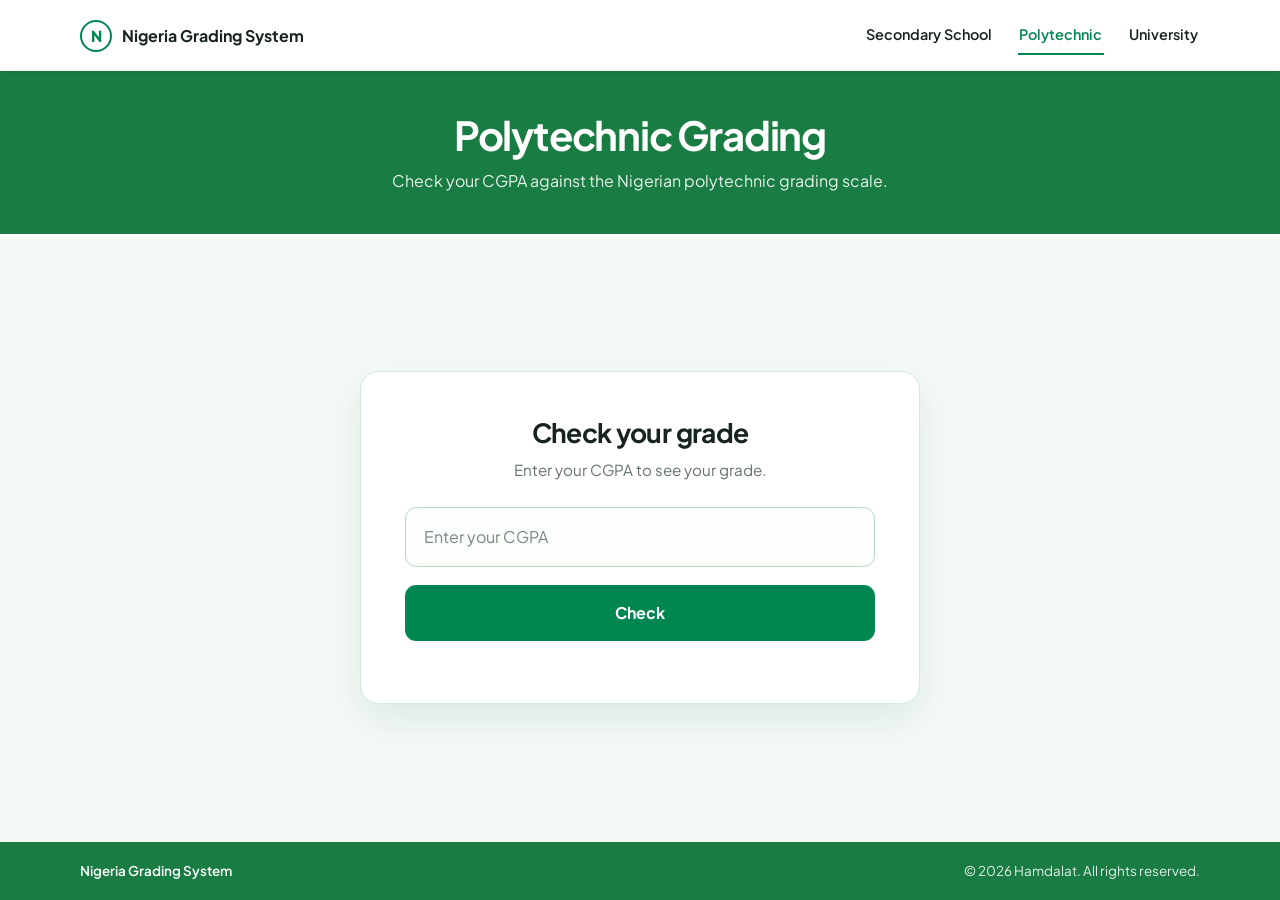
==== poly.html @ 52fcf4c8 "Add HTML structure and JavaScript functionality for grading system across all education levels" ====
<!DOCTYPE html>
<html lang="en">
<head>
  <meta charset="UTF-8">
  <meta name="viewport" content="width=device-width, initial-scale=1.0">
  <title>Polytechnic Grading | Nigeria Grading System</title>
  <link rel="stylesheet" href="style.css">
</head>
<body data-page="poly">
  <header class="site-header">
    <div class="site-header-inner">
      <a class="brand" href="index.html"><span class="brand-mark" aria-hidden="true">N</span>Nigeria Grading System</a>
      <nav class="nav-links" aria-label="Main navigation">
        <a href="secondary.html">Secondary School</a>
        <a href="poly.html" aria-current="page">Polytechnic</a>
        <a href="university.html">University</a>
      </nav>
    </div>
  </header>
  <main>
    <section class="page-hero">
      <h1>Polytechnic Grading</h1>
      <p>Check your CGPA against the Nigerian polytechnic grading scale.</p>
    </section>
    <div class="grading-main">
      <div class="grading-card">
        <div class="grading-intro">
          <h2>Check your grade</h2>
          <p>Enter your CGPA to see your grade.</p>
        </div>
        <input type="text" placeholder="Enter your CGPA" id="input" maxlength="4">
        <button onclick="checkPoly()">Check</button>
        <div id="displayArea"></div>
        <div></div>
      </div>
    </div>
  </main>
  <footer class="site-footer">
    <div class="site-footer-inner">
      <p>Nigeria Grading System</p>
      <p>© 2026 Hamdalat. All rights reserved.</p>
    </div>
  </footer>
  <script src="script.js"></script>
</body>
</html>
---- style.css ----
@import url('https://fonts.googleapis.com/css2?family=Plus+Jakarta+Sans:wght@400;500;600;700;800&display=swap');

:root {
  color-scheme: light;
  --green: #008751;
  --green-dark: #006b40;
  --green-light: #eaf6ef;
  --ink: #17231d;
  --muted: #64736a;
  --line: #dce8e1;
  --white: #fff;
}

* {
  box-sizing: border-box;
}

html {
  min-width: 320px;
  scroll-behavior: smooth;
}

body {
  min-height: 100vh;
  margin: 0;
  display: flex;
  flex-direction: column;
  background: #fff;
  color: var(--ink);
  font-family: "Plus Jakarta Sans", Arial, sans-serif;
  line-height: 1.6;
}

body[data-page="home"] > nav,
.site-header {
  width: 100%;
  padding: 1rem 1.5rem;
  background: var(--white);
  border: 0 !important;
  box-shadow: 0 1px 8px rgb(20 52 35 / 7%);
  position: relative;
  z-index: 1;
}

body[data-page="home"] > nav {
  padding: 1rem 1.5rem !important;
}

.nav-parent,
.site-header-inner {
  width: min(100%, 1120px);
  margin: 0 auto;
  display: flex;
  align-items: center;
  justify-content: space-between;
  gap: 1.5rem;
}

.nav-text,
.brand {
  display: flex;
  align-items: center;
  gap: 0.65rem;
  color: var(--ink);
  text-decoration: none;
  flex-shrink: 0;
}

.nav-text::before,
.brand-mark {
  content: "N";
  width: 2rem;
  height: 2rem;
  display: inline-grid;
  place-items: center;
  border: 2px solid var(--green);
  border-radius: 50%;
  color: var(--green);
  font-size: 0.95rem;
  font-weight: 800;
}

.nav-text h2 {
  display: none;
}

.nav-text p {
  margin: 0;
  font-size: 1rem;
  font-weight: 700;
}

.brand {
  font-weight: 700;
}

.nav-links {
  display: flex;
  align-items: center;
  justify-content: flex-end;
  flex-wrap: wrap;
  gap: 0.5rem 1.5rem;
}

.nav-links a {
  padding: 0.45rem 0.1rem;
  color: var(--ink) !important;
  font-size: 0.9rem;
  font-weight: 600;
  text-decoration: none;
  border-bottom: 2px solid transparent;
  transition: color 160ms ease, border-color 160ms ease;
}

.nav-links a:hover,
.nav-links a:focus-visible {
  color: var(--green) !important;
  border-bottom-color: var(--green);
}

body[data-page="secondary"] .nav-links a[href="secondary.html"],
body[data-page="poly"] .nav-links a[href="poly.html"],
body[data-page="university"] .nav-links a[href="university.html"] {
  color: var(--green) !important;
  border-bottom-color: var(--green);
}

body[data-page="home"] main {
  min-height: 290px;
  padding: 3.25rem 1.5rem;
  display: grid;
  place-items: center;
  border: 0 !important;
  background: #197c42;
  color: var(--white);
  text-align: center;
}

body[data-page="home"] main .container {
  max-width: 720px;
}

body[data-page="home"] main h1 {
  max-width: 620px;
  margin: 0 auto 0.85rem;
  font-size: clamp(2.2rem, 5vw, 3.2rem);
  font-weight: 700;
  letter-spacing: -0.035em;
  line-height: 1.12;
}

body[data-page="home"] main p {
  max-width: 650px;
  margin: 0 auto;
  color: rgb(255 255 255 / 92%);
  font-size: 1rem;
}

.page-hero {
  padding: 2.5rem 1.25rem;
  background: #197c42;
  color: var(--white);
  text-align: center;
}

.page-hero h1 {
  margin: 0;
  font-size: clamp(1.9rem, 4vw, 2.5rem);
  font-weight: 700;
  letter-spacing: -0.03em;
  line-height: 1.2;
}

.page-hero p {
  margin: 0.55rem 0 0;
  color: rgb(255 255 255 / 90%);
}

body:not([data-page="home"]) main {
  display: flex;
  flex: 1;
  flex-direction: column;
}

body[data-page="home"] section {
  flex: 1;
  padding: 4.25rem 1.5rem;
  border: 0 !important;
  background: #fff;
}

body[data-page="home"] section > .container {
  width: min(100%, 960px);
  margin: 0 auto;
}

body[data-page="home"] section .container > div {
  display: grid;
  grid-template-columns: repeat(3, minmax(0, 1fr));
  gap: 1.25rem;
  border: 0 !important;
}

body[data-page="home"] section .container > div > a {
  min-height: 228px;
  padding: 1.85rem 1.5rem;
  display: flex;
  align-items: stretch;
  color: var(--ink) !important;
  text-align: center;
  text-decoration: none;
  background: var(--white);
  border: 1px solid var(--line);
  border-radius: 0.8rem;
  box-shadow: 0 1px 2px rgb(12 57 32 / 3%);
  transition: border-color 180ms ease, box-shadow 180ms ease, transform 180ms ease;
}

body[data-page="home"] section .container > div > a:hover,
body[data-page="home"] section .container > div > a:focus-visible {
  border-color: var(--green);
  box-shadow: 0 12px 25px rgb(12 57 32 / 12%);
  transform: translateY(-3px);
}

body[data-page="home"] section .container > div > a > div {
  width: 100%;
  display: flex;
  flex-direction: column;
  align-items: center;
  justify-content: center;
  gap: 0.55rem;
  border: 0 !important;
}

.card-icon {
  width: 2.75rem;
  height: 2.75rem;
  margin-bottom: 0.4rem;
  display: grid;
  place-items: center;
  border-radius: 0.65rem;
  background: var(--green);
  color: var(--white);
}

.card-icon svg {
  width: 1.4rem;
  height: 1.4rem;
  fill: none;
  stroke: currentColor;
  stroke-linecap: round;
  stroke-linejoin: round;
  stroke-width: 1.8;
}

body[data-page="home"] section .container > div > a p:first-of-type {
  margin: 0;
  font-size: 1.12rem;
  font-weight: 700;
}

body[data-page="home"] section .container > div > a p:last-of-type {
  max-width: 250px;
  margin: 0;
  color: var(--muted);
  font-size: 0.9rem;
}

.grading-main {
  flex: 1;
  padding: clamp(2.5rem, 6vw, 4rem) 1.25rem;
  display: grid;
  place-items: center;
  background: #f5faf7;
}

.grading-card {
  width: min(100%, 560px);
  margin: 0 auto;
  padding: clamp(1.5rem, 5vw, 2.75rem);
  display: flex;
  flex-direction: column;
  gap: 1.15rem;
  background: var(--white);
  border: 1px solid #d5e8dc;
  border-radius: 1.15rem;
  box-shadow: 0 16px 40px rgb(24 75 46 / 10%);
}

.grading-intro {
  margin-bottom: 0.35rem;
  text-align: center;
}

.grading-intro h2 {
  margin: 0;
  color: var(--ink);
  font-size: clamp(1.35rem, 3vw, 1.65rem);
  font-weight: 700;
  letter-spacing: -0.025em;
  line-height: 1.3;
}

.grading-intro p {
  margin: 0.5rem 0 0;
  color: var(--muted);
  font-size: 0.95rem;
}

.grading-card > div:empty:not(#displayArea) {
  display: none;
}

.grading-card input {
  width: 100%;
  min-height: 3.75rem;
  padding: 0.9rem 1.1rem;
  color: var(--ink);
  background: #fcfefc;
  border: 1px solid #b8d9c5;
  border-radius: 0.7rem;
  font: inherit;
  transition: background-color 160ms ease, border-color 160ms ease, box-shadow 160ms ease;
}

.grading-card input::placeholder {
  color: #78877e;
}

.grading-card input:focus {
  outline: 0;
  border-color: var(--green);
  background: var(--white);
  box-shadow: 0 0 0 4px rgb(0 135 81 / 15%);
}

.grading-card button {
  width: 100%;
  min-height: 3.5rem;
  padding: 0.8rem 1.35rem;
  color: var(--white);
  background: var(--green);
  border: 0;
  border-radius: 0.7rem;
  cursor: pointer;
  font: inherit;
  font-weight: 700;
  transition: background-color 160ms ease, transform 160ms ease, box-shadow 160ms ease;
}

.grading-card button:hover {
  background: var(--green-dark);
  box-shadow: 0 5px 14px rgb(0 107 64 / 20%);
  transform: translateY(-1px);
}

.grading-card button:focus-visible {
  outline: 3px solid rgb(0 135 81 / 30%);
  outline-offset: 3px;
}

.grading-card button:active {
  background: #005b36;
  box-shadow: none;
  transform: translateY(1px);
}

#displayArea {
  min-height: 3.5rem;
  padding: 0.85rem 1rem;
  display: flex;
  align-items: center;
  color: var(--green-dark);
  background: #edf8f1;
  border: 1px solid #c5e5d1;
  border-radius: 0.7rem;
  font-weight: 600;
  font-size: 1.05rem;
}

#displayArea:empty {
  min-height: 0;
  padding: 0;
  border: 0;
  background: transparent;
}

#displayArea p {
  margin: 0;
}

body > footer,
.site-footer {
  width: 100%;
  margin-top: auto;
  padding: 1.15rem 1.5rem;
  color: var(--white);
  background: #197c42;
  border: 0 !important;
}

.footer-container,
.site-footer-inner {
  width: min(100%, 1120px);
  margin: 0 auto;
  display: flex;
  align-items: center;
  justify-content: space-between;
  gap: 1rem;
}

.footer-text p,
.site-footer p {
  margin: 0;
  font-size: 0.84rem;
}

.footer-text:first-child,
.site-footer p:first-child {
  font-weight: 600;
}

.site-footer p:last-child,
.footer-text:last-child {
  color: rgb(255 255 255 / 88%);
  text-align: right;
}

/* The landing page retains Bootstrap utility classes from its original markup. */
.border {
  border: 0 !important;
}

@media (max-width: 700px) {
  .nav-parent,
  .site-header-inner {
    align-items: flex-start;
    flex-direction: column;
    gap: 0.6rem;
  }

  .nav-links {
    width: 100%;
    justify-content: flex-start;
    gap: 0.35rem 1.1rem;
  }

  body[data-page="home"] > nav {
    padding: 0.85rem 1.1rem !important;
  }

  .site-header {
    padding: 0.85rem 1.1rem;
  }

  body[data-page="home"] main {
    min-height: 250px;
    padding: 3rem 1.2rem;
  }

  body[data-page="home"] section {
    padding: 2.5rem 1.1rem;
  }

  body[data-page="home"] section .container > div {
    grid-template-columns: 1fr;
  }

  body[data-page="home"] section .container > div > a {
    min-height: 200px;
  }
}

@media (max-width: 440px) {
  .nav-links {
    gap: 0.25rem 0.8rem;
  }

  .nav-links a {
    font-size: 0.82rem;
  }

  .footer-container,
  .site-footer-inner {
    align-items: flex-start;
    flex-direction: column;
    gap: 0.4rem;
  }

  .site-footer p:last-child,
  .footer-text:last-child {
    text-align: left;
  }

  .grading-main {
    padding: 2.25rem 1rem 3rem;
  }
}

@media (prefers-reduced-motion: reduce) {
  *,
  *::before,
  *::after {
    scroll-behavior: auto !important;
    transition-duration: 0.01ms !important;
    animation-duration: 0.01ms !important;
    animation-iteration-count: 1 !important;
  }
}
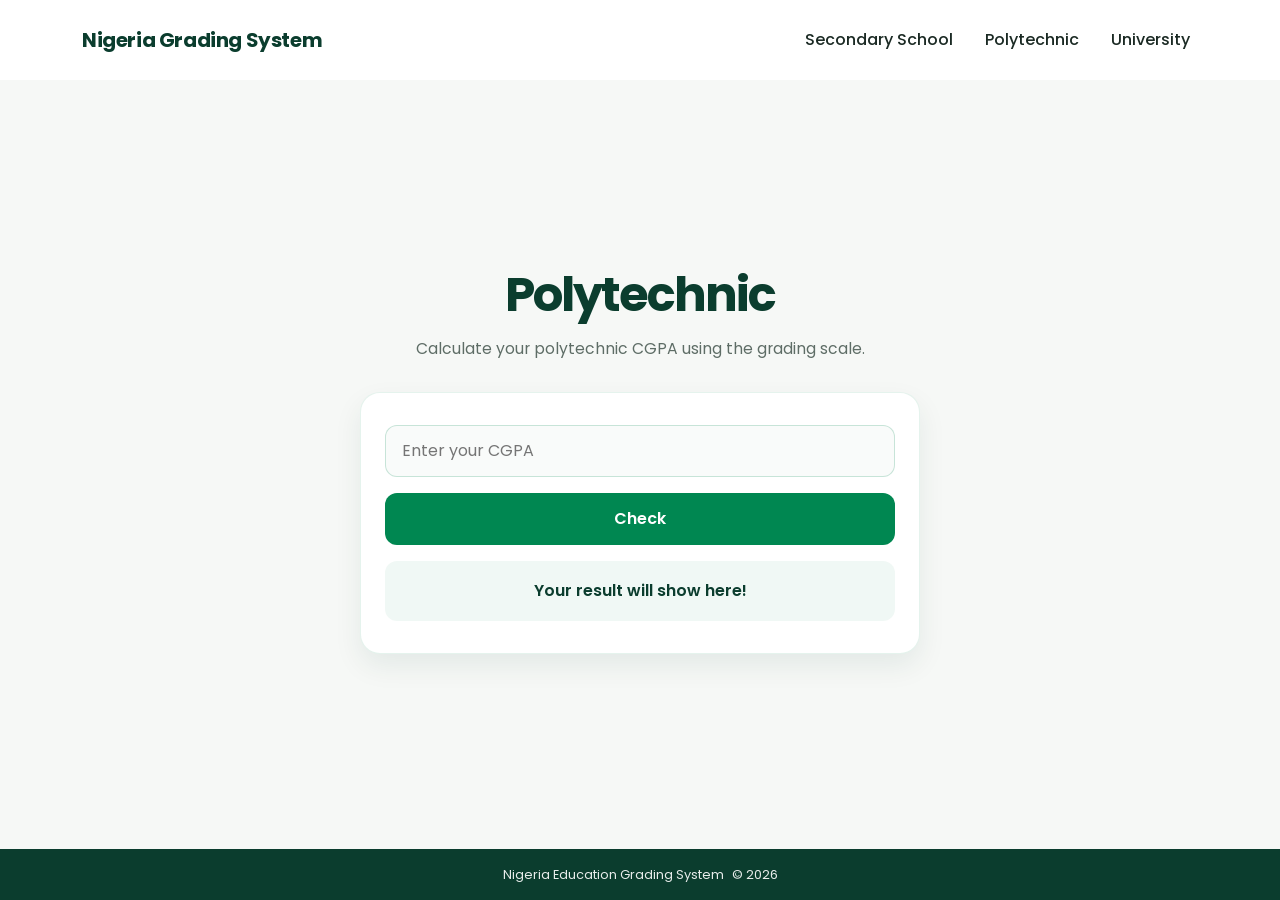
==== commit 2eeb4362: "Refactor HTML structure and styles for grading pages; integrate Bootstrap for responsive design and " ====
--- a/poly.html
+++ b/poly.html
@@ -1,46 +1,79 @@
-<!DOCTYPE html>
+<!doctype html>
 <html lang="en">
-<head>
-  <meta charset="UTF-8">
-  <meta name="viewport" content="width=device-width, initial-scale=1.0">
-  <title>Polytechnic Grading | Nigeria Grading System</title>
-  <link rel="stylesheet" href="style.css">
-</head>
-<body data-page="poly">
-  <header class="site-header">
-    <div class="site-header-inner">
-      <a class="brand" href="index.html"><span class="brand-mark" aria-hidden="true">N</span>Nigeria Grading System</a>
-      <nav class="nav-links" aria-label="Main navigation">
-        <a href="secondary.html">Secondary School</a>
-        <a href="poly.html" aria-current="page">Polytechnic</a>
-        <a href="university.html">University</a>
-      </nav>
+  <head>
+    <meta charset="utf-8" />
+    <meta name="viewport" content="width=device-width, initial-scale=1" />
+    <title>Polytechnic | Nigeria Grading System</title>
+    <link
+      href="https://cdn.jsdelivr.net/npm/bootstrap@5.3.9/dist/css/bootstrap.min.css"
+      rel="stylesheet"
+      integrity="sha384-yEPZ7jP9S0QKiUQ0m3jjsO4ProIW7wvR9gXkI7JOGa2XVsw53Yke2bsdkBbjmmiX"
+      crossorigin="anonymous"
+    />
+    <link rel="stylesheet" href="style.css" />
+  </head>
+  <body>
+    <div class="page-shell">
+      <header class="site-header">
+        <div class="container">
+          <nav class="navbar navbar-expand-lg bg-white px-0">
+            <a class="navbar-brand fw-bold" href="index.html">Nigeria Grading System</a>
+            <button
+              class="navbar-toggler border-0"
+              type="button"
+              data-bs-toggle="collapse"
+              data-bs-target="#navbarNavAltMarkup"
+              aria-controls="navbarNavAltMarkup"
+              aria-expanded="false"
+              aria-label="Toggle navigation"
+            >
+              <span class="navbar-toggler-icon"></span>
+            </button>
+            <div class="collapse navbar-collapse" id="navbarNavAltMarkup">
+              <div class="navbar-nav ms-auto align-items-lg-center gap-lg-3">
+                <a class="nav-link text-dark fw-medium" href="secondary.html">Secondary School</a>
+                <a class="nav-link text-dark fw-medium active" href="poly.html" aria-current="page">Polytechnic</a>
+                <a class="nav-link text-dark fw-medium" href="university.html">University</a>
+              </div>
+            </div>
+          </nav>
+        </div>
+      </header>
+
+      <main class="page-main">
+        <div class="container py-5">
+          <div class="page-intro text-center mx-auto">
+            <h1>Polytechnic</h1>
+            <p>Calculate your polytechnic CGPA using the grading scale.</p>
+          </div>
+
+          <div class="calculator-card mx-auto">
+            <div class="calculator-inner">
+              <label for="input" class="form-label visually-hidden">Enter CGPA</label>
+              <input type="text" id="input" placeholder="Enter your CGPA" />
+              <button onclick="checkPoly()" type="button">Check</button>
+              <div class="justify-content-center" id="displayArea" aria-live="polite">Your result will show here!</div>
+            </div>
+          </div>
+        </div>
+      </main>
+
+      <footer class="site-footer">
+        <div class="container">
+          <p>Nigeria Education Grading System</p>
+          <p>© <span id="year"></span></p>
+        </div>
+      </footer>
     </div>
-  </header>
-  <main>
-    <section class="page-hero">
-      <h1>Polytechnic Grading</h1>
-      <p>Check your CGPA against the Nigerian polytechnic grading scale.</p>
-    </section>
-    <div class="grading-main">
-      <div class="grading-card">
-        <div class="grading-intro">
-          <h2>Check your grade</h2>
-          <p>Enter your CGPA to see your grade.</p>
-        </div>
-        <input type="text" placeholder="Enter your CGPA" id="input" maxlength="4">
-        <button onclick="checkPoly()">Check</button>
-        <div id="displayArea"></div>
-        <div></div>
-      </div>
-    </div>
-  </main>
-  <footer class="site-footer">
-    <div class="site-footer-inner">
-      <p>Nigeria Grading System</p>
-      <p>© 2026 Hamdalat. All rights reserved.</p>
-    </div>
-  </footer>
-  <script src="script.js"></script>
-</body>
-</html>+
+    <script
+      src="https://cdn.jsdelivr.net/npm/bootstrap@5.3.9/dist/js/bootstrap.bundle.min.js"
+      integrity="sha384-WyOxWvTyr1QaMPfiPJSv76iReVthorl5uWlFtZPyK0IEB0hGzo9y5Bp9mYanr8Bu"
+      crossorigin="anonymous"
+    ></script>
+    <script>
+      document.getElementById('year').textContent = new Date().getFullYear();
+    </script>
+    <script src="script.js"></script>
+  </body>
+</html>
--- a/style.css
+++ b/style.css
@@ -1,510 +1,372 @@
-@import url('https://fonts.googleapis.com/css2?family=Plus+Jakarta+Sans:wght@400;500;600;700;800&display=swap');
+@import url("https://fonts.googleapis.com/css2?family=Poppins:wght@400;500;600;700;800&display=swap");
 
 :root {
-  color-scheme: light;
   --green: #008751;
-  --green-dark: #006b40;
-  --green-light: #eaf6ef;
-  --ink: #17231d;
-  --muted: #64736a;
-  --line: #dce8e1;
-  --white: #fff;
+  --green-dark: #0b3d2e;
+  --bg: #f6f8f6;
+  --card: #ffffff;
+  --text: #1b2a24;
+  --muted: #5e6d66;
 }
 
 * {
   box-sizing: border-box;
 }
 
-html {
-  min-width: 320px;
-  scroll-behavior: smooth;
-}
-
+html,
 body {
+  min-height: 100%;
+  height: 100%;
+}
+
+body {
+  margin: 0;
+  font-family: "Poppins", sans-serif;
+  background: var(--bg);
+  color: var(--text);
+  display: flex;
+  flex-direction: column;
+}
+
+img {
+  max-width: 100%;
+}
+
+.site-header {
+  background: #fff;
+  box-shadow: 0 2px 12px rgba(11, 61, 46, 0.06);
+}
+
+.navbar {
+  min-height: 80px;
+}
+
+.navbar-brand {
+  color: var(--green-dark) !important;
+  letter-spacing: -0.02em;
+}
+
+.nav-link {
+  color: var(--text) !important;
+  font-weight: 500;
+  transition: color 0.2s ease;
+}
+
+.nav-link:hover,
+.nav-link:focus {
+  color: var(--green) !important;
+}
+
+.navbar-toggler {
+  box-shadow: none;
+}
+
+.page-shell {
   min-height: 100vh;
-  margin: 0;
-  display: flex;
-  flex-direction: column;
+  display: flex;
+  flex-direction: column;
+}
+
+.page-main {
+  background: var(--bg);
+  display: flex;
+  align-items: center;
+  justify-content: center;
+  flex: 1;
+  padding: 3rem 0 3.5rem;
+}
+
+.page-main .container {
+  display: flex;
+  flex-direction: column;
+  align-items: center;
+  justify-content: center;
+  gap: 2rem;
+}
+
+.page-intro {
+  max-width: 700px;
+  text-align: center;
+  color: var(--green-dark);
+}
+
+.page-intro h1 {
+  margin: 0;
+  font-size: clamp(2rem, 4vw, 3rem);
+  letter-spacing: -0.04em;
+  font-weight: 700;
+  line-height: 1.2;
+}
+
+.page-intro p {
+  margin: 0.8rem 0 0;
+  color: var(--muted);
+  font-size: 0.98rem;
+}
+
+.calculator-card {
+  width: min(100%, 560px);
   background: #fff;
-  color: var(--ink);
-  font-family: "Plus Jakarta Sans", Arial, sans-serif;
-  line-height: 1.6;
-}
-
-body[data-page="home"] > nav,
-.site-header {
+  border: 1px solid rgba(0, 135, 81, 0.1);
+  border-radius: 20px;
+  box-shadow: 0 12px 28px rgba(11, 61, 46, 0.08);
+}
+
+.calculator-inner {
+  padding: 2rem 1.5rem;
+  display: flex;
+  flex-direction: column;
+  gap: 1rem;
+}
+
+.calculator-inner #input {
   width: 100%;
-  padding: 1rem 1.5rem;
-  background: var(--white);
-  border: 0 !important;
-  box-shadow: 0 1px 8px rgb(20 52 35 / 7%);
-  position: relative;
-  z-index: 1;
-}
-
-body[data-page="home"] > nav {
-  padding: 1rem 1.5rem !important;
-}
-
-.nav-parent,
-.site-header-inner {
-  width: min(100%, 1120px);
-  margin: 0 auto;
-  display: flex;
-  align-items: center;
-  justify-content: space-between;
-  gap: 1.5rem;
-}
-
-.nav-text,
-.brand {
-  display: flex;
-  align-items: center;
-  gap: 0.65rem;
-  color: var(--ink);
+  min-height: 52px;
+  padding: 0.8rem 1rem;
+  border: 1px solid rgba(0, 135, 81, 0.2);
+  border-radius: 12px;
+  background: #f9fbfa;
+  font-size: 1rem;
+  color: var(--text);
+}
+
+.calculator-inner #input:focus {
+  outline: 2px solid rgba(0, 135, 81, 0.2);
+  border-color: var(--green);
+}
+
+.calculator-inner button {
+  width: 100%;
+  min-height: 52px;
+  border: none;
+  border-radius: 12px;
+  background: var(--green);
+  color: #fff;
+  font-weight: 600;
+}
+
+.calculator-inner button:hover {
+  background: #007546;
+}
+
+.calculator-inner #displayArea {
+  min-height: 60px;
+  padding: 0.9rem 1rem;
+  border-radius: 12px;
+  background: rgba(0, 135, 81, 0.06);
+  color: var(--green-dark);
+  font-weight: 600;
+  display: flex;
+  align-items: center;
+}
+
+.page-shell {
+  display: flex;
+  flex-direction: column;
+  min-height: 100vh;
+}
+
+.hero-section {
+  background: var(--green);
+  color: #fff;
+  display: flex;
+  align-items: center;
+  justify-content: center;
+  flex: 1;
+}
+
+.hero-content {
+  max-width: 720px;
+}
+
+.hero-content h1 {
+  margin: 0;
+  font-size: clamp(2.2rem, 4vw, 3.5rem);
+  font-weight: 700;
+  letter-spacing: -0.04em;
+  line-height: 1.15;
+}
+
+.hero-content p {
+  margin: 0.9rem auto 0;
+  max-width: 620px;
+  color: rgba(255, 255, 255, 0.9);
+  font-size: 1rem;
+}
+
+.cards-section {
+  padding: 8rem 0 4.5rem;
+  display: flex;
+  align-items: center;
+  justify-content: center;
+}
+
+.card-link {
+  display: block;
+  height: 100%;
   text-decoration: none;
-  flex-shrink: 0;
-}
-
-.nav-text::before,
-.brand-mark {
-  content: "N";
-  width: 2rem;
-  height: 2rem;
-  display: inline-grid;
-  place-items: center;
-  border: 2px solid var(--green);
-  border-radius: 50%;
-  color: var(--green);
-  font-size: 0.95rem;
-  font-weight: 800;
-}
-
-.nav-text h2 {
-  display: none;
-}
-
-.nav-text p {
-  margin: 0;
-  font-size: 1rem;
-  font-weight: 700;
-}
-
-.brand {
-  font-weight: 700;
-}
-
-.nav-links {
-  display: flex;
-  align-items: center;
-  justify-content: flex-end;
-  flex-wrap: wrap;
-  gap: 0.5rem 1.5rem;
-}
-
-.nav-links a {
-  padding: 0.45rem 0.1rem;
-  color: var(--ink) !important;
-  font-size: 0.9rem;
-  font-weight: 600;
-  text-decoration: none;
-  border-bottom: 2px solid transparent;
-  transition: color 160ms ease, border-color 160ms ease;
-}
-
-.nav-links a:hover,
-.nav-links a:focus-visible {
-  color: var(--green) !important;
-  border-bottom-color: var(--green);
-}
-
-body[data-page="secondary"] .nav-links a[href="secondary.html"],
-body[data-page="poly"] .nav-links a[href="poly.html"],
-body[data-page="university"] .nav-links a[href="university.html"] {
-  color: var(--green) !important;
-  border-bottom-color: var(--green);
-}
-
-body[data-page="home"] main {
-  min-height: 290px;
-  padding: 3.25rem 1.5rem;
+  color: inherit;
+}
+
+.grade-card {
+  height: 100%;
+  padding: 2rem 1.5rem;
+  background: var(--card);
+  border: 1px solid rgba(0, 135, 81, 0.08);
+  border-radius: 18px;
+  box-shadow: 0 8px 24px rgba(11, 61, 46, 0.06);
+  text-align: center;
+  transition:
+    transform 0.2s ease,
+    box-shadow 0.2s ease,
+    border-color 0.2s ease;
+}
+
+.grade-card:hover,
+.grade-card:focus {
+  transform: translateY(-4px);
+  border-color: rgba(0, 135, 81, 0.35);
+  box-shadow: 0 14px 30px rgba(11, 61, 46, 0.09);
+}
+
+.card-icon {
+  width: 64px;
+  height: 64px;
+  margin: 0 auto 1rem;
   display: grid;
   place-items: center;
-  border: 0 !important;
-  background: #197c42;
-  color: var(--white);
+  border-radius: 50%;
+  background: rgba(0, 135, 81, 0.12);
+  color: var(--green);
+  font-weight: 700;
+  letter-spacing: 0.05em;
+}
+
+.grade-card h3 {
+  margin: 0 0 0.7rem;
+  color: var(--green-dark);
+  font-size: 1.5rem;
+  font-weight: 700;
+}
+
+.grade-card p {
+  margin: 0;
+  color: var(--muted);
+  font-size: 0.98rem;
+  line-height: 1.7;
+}
+
+.site-footer {
+  background: var(--green-dark);
+  color: rgba(255, 255, 255, 0.9);
+  padding: 1rem 0;
+  margin-top: auto;
+}
+
+.site-footer .container {
+  display: flex;
+  align-items: center;
+  justify-content: center;
+  gap: 0.5rem;
+  flex-wrap: wrap;
   text-align: center;
 }
 
-body[data-page="home"] main .container {
-  max-width: 720px;
-}
-
-body[data-page="home"] main h1 {
-  max-width: 620px;
-  margin: 0 auto 0.85rem;
-  font-size: clamp(2.2rem, 5vw, 3.2rem);
-  font-weight: 700;
-  letter-spacing: -0.035em;
-  line-height: 1.12;
-}
-
-body[data-page="home"] main p {
-  max-width: 650px;
-  margin: 0 auto;
-  color: rgb(255 255 255 / 92%);
-  font-size: 1rem;
-}
-
-.page-hero {
-  padding: 2.5rem 1.25rem;
-  background: #197c42;
-  color: var(--white);
-  text-align: center;
-}
-
-.page-hero h1 {
-  margin: 0;
-  font-size: clamp(1.9rem, 4vw, 2.5rem);
-  font-weight: 700;
-  letter-spacing: -0.03em;
-  line-height: 1.2;
-}
-
-.page-hero p {
-  margin: 0.55rem 0 0;
-  color: rgb(255 255 255 / 90%);
-}
-
-body:not([data-page="home"]) main {
-  display: flex;
-  flex: 1;
-  flex-direction: column;
-}
-
-body[data-page="home"] section {
-  flex: 1;
-  padding: 4.25rem 1.5rem;
-  border: 0 !important;
-  background: #fff;
-}
-
-body[data-page="home"] section > .container {
-  width: min(100%, 960px);
-  margin: 0 auto;
-}
-
-body[data-page="home"] section .container > div {
-  display: grid;
-  grid-template-columns: repeat(3, minmax(0, 1fr));
-  gap: 1.25rem;
-  border: 0 !important;
-}
-
-body[data-page="home"] section .container > div > a {
-  min-height: 228px;
-  padding: 1.85rem 1.5rem;
-  display: flex;
-  align-items: stretch;
-  color: var(--ink) !important;
-  text-align: center;
-  text-decoration: none;
-  background: var(--white);
-  border: 1px solid var(--line);
-  border-radius: 0.8rem;
-  box-shadow: 0 1px 2px rgb(12 57 32 / 3%);
-  transition: border-color 180ms ease, box-shadow 180ms ease, transform 180ms ease;
-}
-
-body[data-page="home"] section .container > div > a:hover,
-body[data-page="home"] section .container > div > a:focus-visible {
-  border-color: var(--green);
-  box-shadow: 0 12px 25px rgb(12 57 32 / 12%);
-  transform: translateY(-3px);
-}
-
-body[data-page="home"] section .container > div > a > div {
-  width: 100%;
-  display: flex;
-  flex-direction: column;
-  align-items: center;
-  justify-content: center;
-  gap: 0.55rem;
-  border: 0 !important;
-}
-
-.card-icon {
-  width: 2.75rem;
-  height: 2.75rem;
-  margin-bottom: 0.4rem;
-  display: grid;
-  place-items: center;
-  border-radius: 0.65rem;
-  background: var(--green);
-  color: var(--white);
-}
-
-.card-icon svg {
-  width: 1.4rem;
-  height: 1.4rem;
-  fill: none;
-  stroke: currentColor;
-  stroke-linecap: round;
-  stroke-linejoin: round;
-  stroke-width: 1.8;
-}
-
-body[data-page="home"] section .container > div > a p:first-of-type {
-  margin: 0;
-  font-size: 1.12rem;
-  font-weight: 700;
-}
-
-body[data-page="home"] section .container > div > a p:last-of-type {
-  max-width: 250px;
-  margin: 0;
-  color: var(--muted);
-  font-size: 0.9rem;
-}
-
-.grading-main {
-  flex: 1;
-  padding: clamp(2.5rem, 6vw, 4rem) 1.25rem;
-  display: grid;
-  place-items: center;
-  background: #f5faf7;
-}
-
-.grading-card {
-  width: min(100%, 560px);
-  margin: 0 auto;
-  padding: clamp(1.5rem, 5vw, 2.75rem);
-  display: flex;
-  flex-direction: column;
-  gap: 1.15rem;
-  background: var(--white);
-  border: 1px solid #d5e8dc;
-  border-radius: 1.15rem;
-  box-shadow: 0 16px 40px rgb(24 75 46 / 10%);
-}
-
-.grading-intro {
-  margin-bottom: 0.35rem;
-  text-align: center;
-}
-
-.grading-intro h2 {
-  margin: 0;
-  color: var(--ink);
-  font-size: clamp(1.35rem, 3vw, 1.65rem);
-  font-weight: 700;
-  letter-spacing: -0.025em;
-  line-height: 1.3;
-}
-
-.grading-intro p {
-  margin: 0.5rem 0 0;
-  color: var(--muted);
-  font-size: 0.95rem;
-}
-
-.grading-card > div:empty:not(#displayArea) {
-  display: none;
-}
-
-.grading-card input {
-  width: 100%;
-  min-height: 3.75rem;
-  padding: 0.9rem 1.1rem;
-  color: var(--ink);
-  background: #fcfefc;
-  border: 1px solid #b8d9c5;
-  border-radius: 0.7rem;
-  font: inherit;
-  transition: background-color 160ms ease, border-color 160ms ease, box-shadow 160ms ease;
-}
-
-.grading-card input::placeholder {
-  color: #78877e;
-}
-
-.grading-card input:focus {
-  outline: 0;
-  border-color: var(--green);
-  background: var(--white);
-  box-shadow: 0 0 0 4px rgb(0 135 81 / 15%);
-}
-
-.grading-card button {
-  width: 100%;
-  min-height: 3.5rem;
-  padding: 0.8rem 1.35rem;
-  color: var(--white);
-  background: var(--green);
-  border: 0;
-  border-radius: 0.7rem;
-  cursor: pointer;
-  font: inherit;
-  font-weight: 700;
-  transition: background-color 160ms ease, transform 160ms ease, box-shadow 160ms ease;
-}
-
-.grading-card button:hover {
-  background: var(--green-dark);
-  box-shadow: 0 5px 14px rgb(0 107 64 / 20%);
-  transform: translateY(-1px);
-}
-
-.grading-card button:focus-visible {
-  outline: 3px solid rgb(0 135 81 / 30%);
-  outline-offset: 3px;
-}
-
-.grading-card button:active {
-  background: #005b36;
-  box-shadow: none;
-  transform: translateY(1px);
-}
-
-#displayArea {
-  min-height: 3.5rem;
-  padding: 0.85rem 1rem;
-  display: flex;
-  align-items: center;
-  color: var(--green-dark);
-  background: #edf8f1;
-  border: 1px solid #c5e5d1;
-  border-radius: 0.7rem;
-  font-weight: 600;
-  font-size: 1.05rem;
-}
-
-#displayArea:empty {
-  min-height: 0;
-  padding: 0;
-  border: 0;
-  background: transparent;
-}
-
-#displayArea p {
-  margin: 0;
-}
-
-body > footer,
-.site-footer {
-  width: 100%;
-  margin-top: auto;
-  padding: 1.15rem 1.5rem;
-  color: var(--white);
-  background: #197c42;
-  border: 0 !important;
-}
-
-.footer-container,
-.site-footer-inner {
-  width: min(100%, 1120px);
-  margin: 0 auto;
-  display: flex;
-  align-items: center;
-  justify-content: space-between;
-  gap: 1rem;
-}
-
-.footer-text p,
 .site-footer p {
   margin: 0;
-  font-size: 0.84rem;
-}
-
-.footer-text:first-child,
-.site-footer p:first-child {
-  font-weight: 600;
-}
-
-.site-footer p:last-child,
-.footer-text:last-child {
-  color: rgb(255 255 255 / 88%);
-  text-align: right;
-}
-
-/* The landing page retains Bootstrap utility classes from its original markup. */
-.border {
-  border: 0 !important;
-}
-
-@media (max-width: 700px) {
-  .nav-parent,
-  .site-header-inner {
-    align-items: flex-start;
+  font-size: 0.8rem;
+}
+
+@media (max-width: 991.98px) {
+  .site-header {
+    background: #fff;
+    box-shadow: 0 2px 8px rgba(11, 61, 46, 0.08);
+  }
+
+  .navbar {
+    min-height: 62px;
+    padding: 0.4rem 0;
+  }
+
+  .navbar-brand {
+    color: var(--green-dark) !important;
+    font-size: 1.05rem;
+    line-height: 1.2;
+  }
+
+  .navbar-toggler {
+    width: 42px;
+    height: 42px;
+    margin-left: auto;
+    border: 1px solid rgba(11, 61, 46, 0.45);
+    border-radius: 10px;
+    color: var(--green-dark);
+    background: #fff;
+    padding: 0.35rem 0.5rem;
+  }
+
+  .navbar-toggler:focus {
+    box-shadow: none;
+  }
+
+  .navbar-toggler-icon {
+    width: 1.2rem;
+    height: 1.2rem;
+    background-image: url("data:image/svg+xml,%3csvg xmlns='http://www.w3.org/2000/svg' viewBox='0 0 30 30'%3e%3cpath stroke='rgba(11, 61, 46, 1)' stroke-linecap='round' stroke-width='2.5' d='M4 7h22M4 15h22M4 23h22'/%3e%3c/svg%3e");
+  }
+
+  .navbar-collapse {
+    background: #fff;
+    border-top: 1px solid rgba(11, 61, 46, 0.08);
+    margin-top: 0.35rem;
+    padding-top: 0.5rem;
+  }
+
+  .navbar-nav {
+    width: 100%;
+    gap: 0.25rem;
+  }
+
+  .navbar-nav .nav-link {
+    display: block;
+    width: 100%;
+    padding: 0.75rem 0.9rem;
+    border-radius: 10px;
+    color: var(--green-dark) !important;
+    font-weight: 600;
+  }
+
+  .navbar-nav .nav-link.active,
+  .navbar-nav .nav-link[aria-current="page"] {
+    background: rgba(0, 135, 81, 0.12);
+    color: var(--green) !important;
+  }
+}
+
+@media (max-width: 767.98px) {
+  .navbar {
+    min-height: 62px;
+  }
+
+  .navbar-brand {
+    font-size: 1.05rem;
+  }
+
+  .hero-section {
+    padding-top: 3rem;
+    padding-bottom: 3rem;
+  }
+
+  .cards-section {
+    padding: 2.75rem 0 3.5rem;
+  }
+
+  .grade-card {
+    padding: 1.5rem 1.25rem;
+  }
+
+  .site-footer .container {
     flex-direction: column;
-    gap: 0.6rem;
-  }
-
-  .nav-links {
-    width: 100%;
-    justify-content: flex-start;
-    gap: 0.35rem 1.1rem;
-  }
-
-  body[data-page="home"] > nav {
-    padding: 0.85rem 1.1rem !important;
-  }
-
-  .site-header {
-    padding: 0.85rem 1.1rem;
-  }
-
-  body[data-page="home"] main {
-    min-height: 250px;
-    padding: 3rem 1.2rem;
-  }
-
-  body[data-page="home"] section {
-    padding: 2.5rem 1.1rem;
-  }
-
-  body[data-page="home"] section .container > div {
-    grid-template-columns: 1fr;
-  }
-
-  body[data-page="home"] section .container > div > a {
-    min-height: 200px;
-  }
-}
-
-@media (max-width: 440px) {
-  .nav-links {
-    gap: 0.25rem 0.8rem;
-  }
-
-  .nav-links a {
-    font-size: 0.82rem;
-  }
-
-  .footer-container,
-  .site-footer-inner {
-    align-items: flex-start;
-    flex-direction: column;
-    gap: 0.4rem;
-  }
-
-  .site-footer p:last-child,
-  .footer-text:last-child {
-    text-align: left;
-  }
-
-  .grading-main {
-    padding: 2.25rem 1rem 3rem;
-  }
-}
-
-@media (prefers-reduced-motion: reduce) {
-  *,
-  *::before,
-  *::after {
-    scroll-behavior: auto !important;
-    transition-duration: 0.01ms !important;
-    animation-duration: 0.01ms !important;
-    animation-iteration-count: 1 !important;
-  }
-}
+    text-align: center;
+  }
+}
